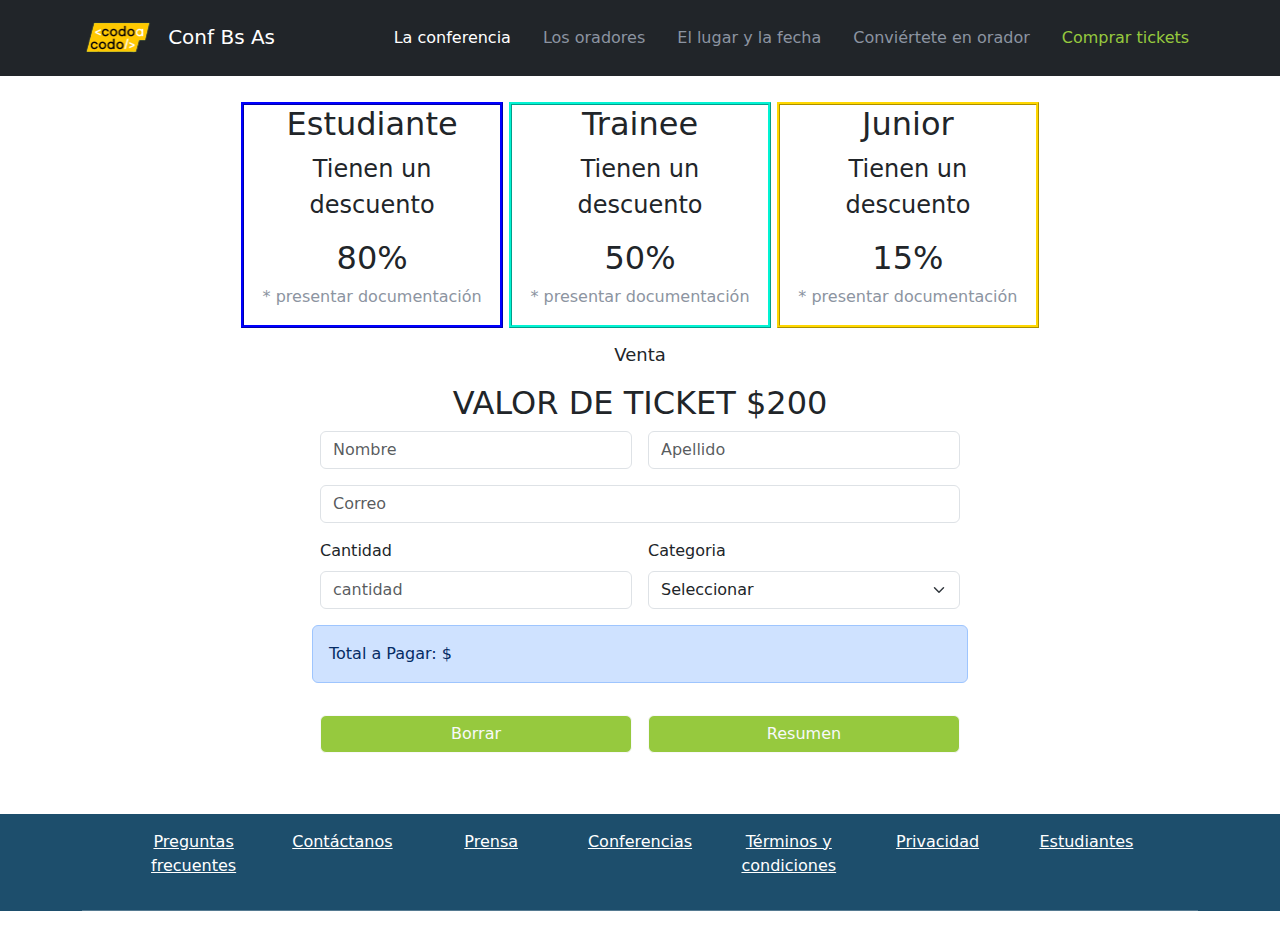
==== tickets.html @ d7de9eca "agregado front pag tickets" ====
<!DOCTYPE html>
<html lang="en">
<head>
    <meta charset="UTF-8">
    <meta http-equiv="X-UA-Compatible" content="IE=edge">
    <meta name="viewport" content="width=device-width, initial-scale=1.0">
    <link href="https://cdn.jsdelivr.net/npm/bootstrap@5.2.1/dist/css/bootstrap.min.css" rel="stylesheet">
    <title>CODO A CODO</title>
</head>
<body>
<!-- navbar -->

    <nav class="navbar navbar-dark bg-dark" style="background-color: #353a40;">
        <div class="container-fluid">
          <a class="navbar-brand" href="#" style="padding-left: 5%;">
            <img src="./static/imagenes/logos/codoacodo.png" alt="Logo" width="87" height="50" class="d-inline-block align-text-center">
            Conf Bs As
          </a>
          <ul class="nav justify-content-end" style="padding-right: 5%;">
            <li class="nav-item">
              <a class="nav-link" aria-current="page" href="#" style="color: white;">La conferencia</a>
            </li>
            <li class="nav-item">
              <a class="nav-link" href="#" style="color: #8C94A1;">Los oradores</a>
            </li>
            <li class="nav-item">
              <a class="nav-link" href="#" style="color: #8C94A1;">El lugar y la fecha</a>
            </li>
            <li class="nav-item">
                <a class="nav-link" href="#" style="color: #8C94A1;">Conviértete en orador</a>
              </li>
            <li class="nav-item">
              <a class="nav-link" href="tickets.html" style="color: #96c93e;">Comprar tickets</a>
            </li>
          </ul>
        </div>
      </nav>
<!-- cuerpo -->

<div class="container text-center" style="margin-top: 2%; margin-bottom: 1%;">
    <div class="row">
      <div class="col" style="border-style: ridge; border-color: blue; margin-left: 15%; margin-right: 0.5%;">
        <h2 style="text-align: center;">Estudiante</h2>
        <p style="text-align: center; font-size: x-large;">Tienen un descuento</p>
        <h2 style="text-align: center;">80%</h2>
        <p style="text-align: center; color: #8C94A1;">* presentar documentación</p>
      </div>
      <div class="col" style="border-style: ridge; border-color: rgb(2, 243, 211);">
        <h2 style="text-align: center;">Trainee</h2>
        <p style="text-align: center; font-size: x-large;">Tienen un descuento</p>
        <h2 style="text-align: center;">50%</h2>
        <p style="text-align: center; color: #8C94A1;">* presentar documentación</p>
      </div>
      <div class="col" style="border-style: ridge; border-color: gold; margin-right: 15%; margin-left: 0.5%;">
        <h2 style="text-align: center;">Junior</h2>
        <p style="text-align: center; font-size: x-large;">Tienen un descuento</p>
        <h2 style="text-align: center;">15%</h2>
        <p style="text-align: center; color: #8C94A1;">* presentar documentación</p>
      </div>
    </div>
  </div>
  <p style="text-align: center; font-size: large;">Venta</p>
  <h1 style="text-align: center; font-size: xx-large;">VALOR DE TICKET $200</h1>
  
  <!-- FORM -->
  <form class="row g-3 " style="padding-left: 25%; padding-right: 25%;">
    <div class="col-md-6 ">
      
      <input class="form-control" type="text" placeholder="Nombre" aria-label="Nombre">
    </div>
    <div class="col-md-6">
      <input class="form-control" type="text" placeholder="Apellido" aria-label="Apellido">
    </div>
    <div class="col-12">
        <input class="form-control" type="text" placeholder="Correo" aria-label="Correo">
    </div>
    <div class="col-md-6 ">
        <label class="form-label" style="text-align: left;">Cantidad</label>
        <input class="form-control" type="text" placeholder="cantidad" aria-label="cantidad">
      </div>
      <div class="col-md-6">
        <label for="Default select example" class="form-label">Categoria</label>
        <select class="form-select" aria-label="Default select example">
            <option selected>Seleccionar</option>
            <option value="1">Estudiante</option>
            <option value="2">Trainee</option>
            <option value="3">Junior</option>
          </select>
      </div>
      <div class="alert alert-primary" role="alert">
        Total a Pagar: $
      </div>      
    <div class="col-6 d-grid gap-2" style="padding-bottom: 2%">
      <button type="submit" class="btn btn-primary btn-outline-light" style="background-color: #96c93e;">Borrar</button>
    </div>
    <div class="col-6 d-grid gap-2" style="padding-bottom: 2%">
        <button type="submit" class="btn btn-primary btn-outline-light" style="background-color: #96c93e;">Resumen</button>
      </div>
  </form>
<!-- footer -->
<footer class="text-center text-white" style="background-color: #1D4E6C">
      
    <div class="container">
     
      <section class="mt-5">
        
        <div class=" d-flex justify-content-center pt-3" style="padding-left: 10%; padding-right: 10%;">  
          <div class="col-md-2">
            <p class="font-weight-bold">
              <a href="#!" class="text-white">Preguntas frecuentes</a>
            </p>
          </div>
          <div class="col-md-2">
            <p class="font-weight-bold">
              <a href="#!" class="text-white">Contáctanos</a>
            </p>
          </div>
          <div class="col-md-2">
            <p class="font-weight-bold">
              <a href="#!" class="text-white">Prensa</a>
            </p>
          </div>
          <div class="col-md-2">
            <p class="font-weight-bold">
              <a href="#!" class="text-white">Conferencias</a>
            </p>
          </div>
          <div class="col-md-2">
            <p class="font-weight-bold">
              <a href="#!" class="text-white">Términos y condiciones</a>
            </p>
          </div>
          <div class="col-md-2">
            <p class="font-weight-bold">
              <a href="#!" class="text-white">Privacidad</a>
            </p>
          </div>
          <div class="col-md-2">
            <p class="font-weight-bold">
              <a href="#" class="text-white">Estudiantes</a>
            </p>
          </div>
        </div>
      </section>
      <hr class="my-3"/>
    </div>
  </footer>
</body>
</html>
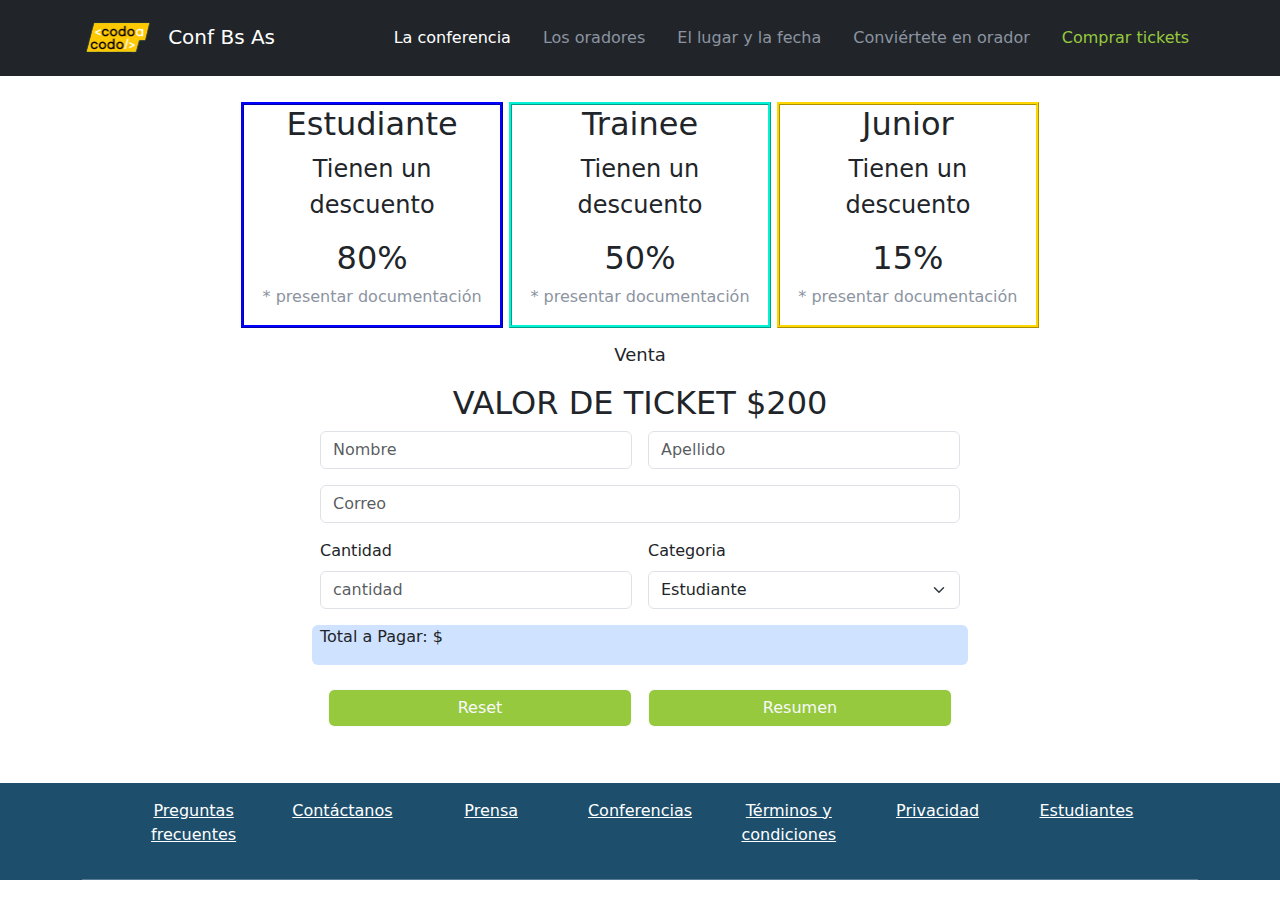
==== commit 8c581b32: "tickets" ====
--- a/tickets.html
+++ b/tickets.html
@@ -12,13 +12,13 @@
 
     <nav class="navbar navbar-dark bg-dark" style="background-color: #353a40;">
         <div class="container-fluid">
-          <a class="navbar-brand" href="#" style="padding-left: 5%;">
+          <a class="navbar-brand" href="index.html" style="padding-left: 5%;">
             <img src="./static/imagenes/logos/codoacodo.png" alt="Logo" width="87" height="50" class="d-inline-block align-text-center">
             Conf Bs As
           </a>
           <ul class="nav justify-content-end" style="padding-right: 5%;">
             <li class="nav-item">
-              <a class="nav-link" aria-current="page" href="#" style="color: white;">La conferencia</a>
+              <a class="nav-link" aria-current="page" href="index.html" style="color: white;">La conferencia</a>
             </li>
             <li class="nav-item">
               <a class="nav-link" href="#" style="color: #8C94A1;">Los oradores</a>
@@ -63,39 +63,40 @@
   <h1 style="text-align: center; font-size: xx-large;">VALOR DE TICKET $200</h1>
   
   <!-- FORM -->
-  <form class="row g-3 " style="padding-left: 25%; padding-right: 25%;">
+  <form id="tickets" class="row g-3 " style="padding-left: 25%; padding-right: 25%;">
     <div class="col-md-6 ">
       
-      <input class="form-control" type="text" placeholder="Nombre" aria-label="Nombre">
+      <input class="form-control" type="text" placeholder="Nombre" aria-label="Nombre" >
     </div>
     <div class="col-md-6">
-      <input class="form-control" type="text" placeholder="Apellido" aria-label="Apellido">
+      <input class="form-control" type="text" placeholder="Apellido" aria-label="Apellido" >
     </div>
     <div class="col-12">
-        <input class="form-control" type="text" placeholder="Correo" aria-label="Correo">
+        <input class="form-control" type="text" placeholder="Correo" aria-label="Correo" >
     </div>
     <div class="col-md-6 ">
         <label class="form-label" style="text-align: left;">Cantidad</label>
-        <input class="form-control" type="text" placeholder="cantidad" aria-label="cantidad">
+        <input id="cantidad" class="form-control" type="number" placeholder="cantidad" aria-label="cantidad" required>
       </div>
       <div class="col-md-6">
-        <label for="Default select example" class="form-label">Categoria</label>
-        <select class="form-select" aria-label="Default select example">
-            <option selected>Seleccionar</option>
-            <option value="1">Estudiante</option>
-            <option value="2">Trainee</option>
-            <option value="3">Junior</option>
+        <label for="categoria" class="form-label">Categoria</label>
+        <select id="categoria" class="form-select" aria-label="categoria" required>
+            <option value="Estudiante">Estudiante</option>
+            <option value="Trainee">Trainee</option>
+            <option value="Junior">Junior</option>
           </select>
       </div>
-      <div class="alert alert-primary" role="alert">
-        Total a Pagar: $
+      <div class="col col-md-12 rounded" id="total" style="background-color: #CFE2FF;">
+        <p>Total a Pagar: $<span id="monto"></span></p>
       </div>      
-    <div class="col-6 d-grid gap-2" style="padding-bottom: 2%">
-      <button type="submit" class="btn btn-primary btn-outline-light" style="background-color: #96c93e;">Borrar</button>
+      <div class="d-flex justify-content-between">
+        <div class="flex-fill p-2 col-6">
+            <input type="reset" style="background-color: #96c93e;" class="form-control btn btn-success btn-outline-light" id="borrar" placeholder="Borrar" name="borrar">
+        </div>
+        <div class="flex-fill p-2 col-6">
+            <button type="button" style="background-color: #96c93e;" class="form-control btn btn-success btn-outline-light" id="resumen" name="resumen">Resumen</button>
+        </div>
     </div>
-    <div class="col-6 d-grid gap-2" style="padding-bottom: 2%">
-        <button type="submit" class="btn btn-primary btn-outline-light" style="background-color: #96c93e;">Resumen</button>
-      </div>
   </form>
 <!-- footer -->
 <footer class="text-center text-white" style="background-color: #1D4E6C">
@@ -145,5 +146,41 @@
       <hr class="my-3"/>
     </div>
   </footer>
+  <script >
+    let precioJunior 	= 0.85;
+let precioTrainee	= 0.50;
+let precioEstudiante	= 0.20;
+
+const cantidad 		= document.getElementById('cantidad');
+const botonResumen		= document.getElementById('resumen');
+const botonBorrar 	= document.getElementById('borrar')
+const categoria	= document.getElementById('categoria');
+
+cantidad.addEventListener("click", calcularPrecio);
+botonResumen.addEventListener("click", resumen);
+botonBorrar.addEventListener("click", reestablecer);
+
+function calcularPrecio(){
+
+	let precio = 0;
+
+	if (categoria.value == 'Junior') {
+		precio = (200 * precioJunior) * cantidad.value;
+	} else if (categoria.value == 'Trainee') {
+		precio = (200 * precioTrainee) * cantidad.value;
+	} else {
+		precio = (200 * precioEstudiante) * cantidad.value;
+	}
+
+	return precio;
+}
+
+function reestablecer(){
+	document.getElementById("monto").innerHTML = '0';
+}
+
+function resumen(){
+	document.getElementById("monto").innerHTML = calcularPrecio()}
+  </script>
 </body>
 </html>